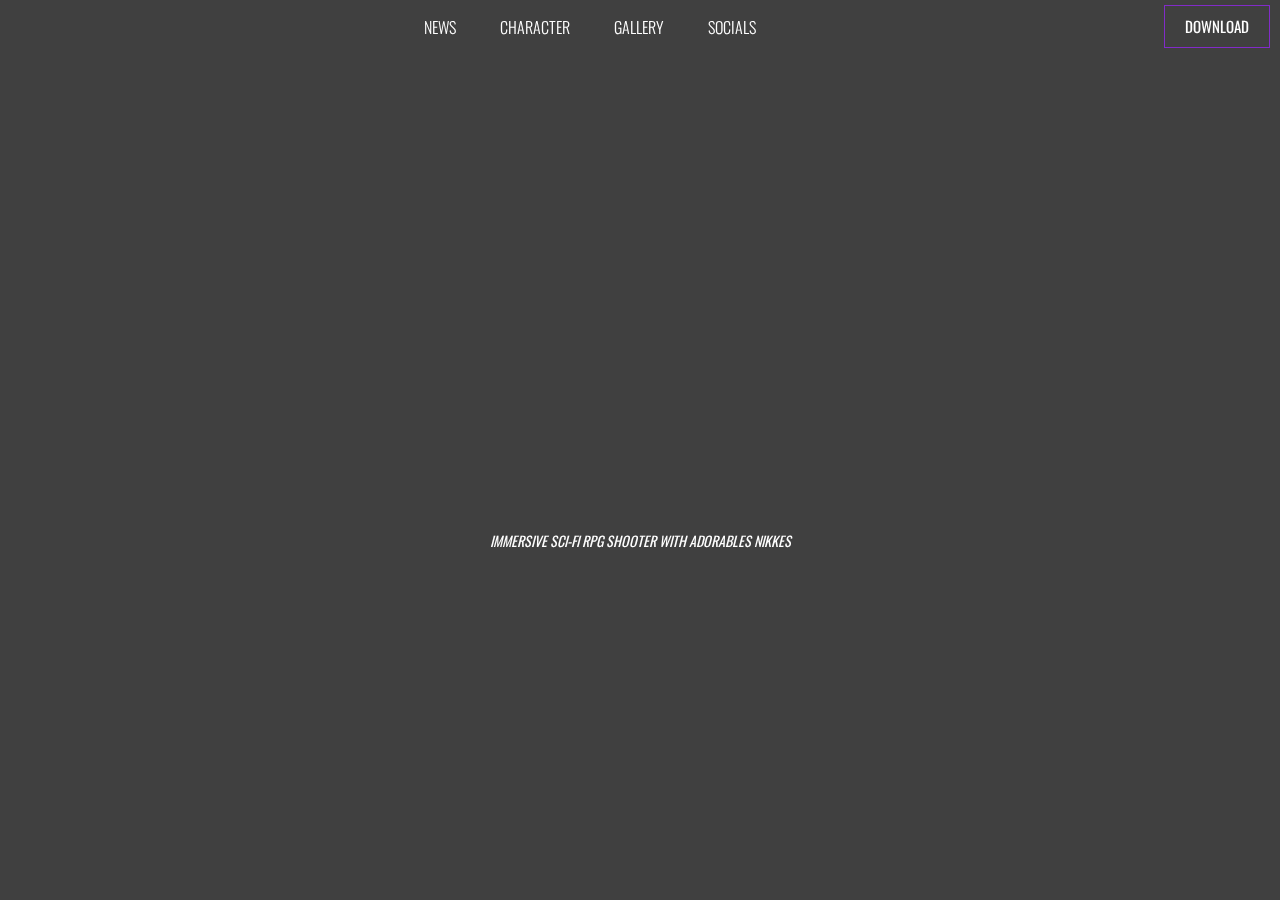
==== index.html @ 4e36c1e4 "initial commit" ====
<!DOCTYPE html>
<html lang="en">
<head>
    <link rel="icon" href="img/icons/icon.jpg">
    <link rel="stylesheet" href="https://cdnjs.cloudflare.com/ajax/libs/font-awesome/6.4.2/css/all.min.css" integrity="sha512-z3gLpd7yknf1YoNbCzqRKc4qyor8gaKU1qmn+CShxbuBusANI9QpRohGBreCFkKxLhei6S9CQXFEbbKuqLg0DA==" crossorigin="anonymous" referrerpolicy="no-referrer" />
    <meta charset="UTF-8">
    <meta name="viewport" content="width=device-width, initial-scale=1.0">
    <title>uwu</title>
    <link rel="stylesheet" href="estilos.css">
    

   
</head>
<body>
    <main class="main">

        <header class="navbar">
           
            <input type="checkbox" id="check">
            <label for="check" class="checkbtn">
                <i class="fa-solid fa-bars"></i>
            </label>
            <a href="#" class="navbar-logo"><img src="img/navbar/logo1.png" id="logo" alt="">
              
              <ul class="uwu">
                <li><a href="#">NEWS</a></li>
                <li><a href="#">CHARACTER</a></li>
                <li><a href="#">GALLERY</a></li>
                <li><a href="#">SOCIALS</a></li>
            </ul>
            </a>
            
            <div class="descarga">
                <a href="#">DOWNLOAD</a>
            </div>
            
        </header>

        <section>
           <divc class="bg-video">
            <video src="img/background/0802.mp4" id="uwu-video" loop autoplay muted></video>
           </div>
           <div class="text-center">
            <img src="img/links/download.png" alt="">
            <h6>IMMERSIVE SCI-FI RPG SHOOTER WITH ADORABLES NIKKES</h6>
            <a href="#"><img src="img/links/appstore.png" alt=""></a>      
            <a href="#"><img src="img/links/playstore.png" alt=""></a>
            <a href="#"><img src="img/links/win_download.f253aa69.png" alt=""></a>
          </div>
        </section>
    
    </main>    

        
    <script type="text/javascript" src="script.js"></script>   
    


    
</body>
</html>
---- estilos.css ----
@import url('https://fonts.googleapis.com/css2?family=Oswald:wght@200;300;400;500;600;700&display=swap');
*{
    margin: 0;
    padding: 0;
    box-sizing: border-box;
}
.main {
    height: 100vh;
    background-color: #000000bf;
    width: 100%;
    max-height: 100%;
    font-family: 'Oswald', sans-serif;
}
.navbar {
    position: relative;
    display: flex;
    justify-content: space-between;
    padding-top: 5px;
    padding-left: 5px;
    padding-right: 10px;
    z-index: 10;
    height: 50px;
}
#logo {
    cursor: pointer;
    margin: 5px;
    width: auto;
    height: 30px;
    
}
ul li  {
    list-style: none;
    display: inline-block;

    position: relative;
    background: none;
    transition: .4s;
    padding: 10px 20px;
    font-size: 16px;
    font-weight: 300;
    
}
ul li a {
    left: 0;
    text-decoration: none;
    color: #fff;
}
ul li a:hover {
    color: rgb(157, 54, 241);
    transition: .4s;
    transform: scale(1.1);
    text-shadow: 0px 0px 10px  rgba(122, 48, 183, 0.916);
}

.descarga a{
    display: inline-block;
    border: 1px solid rgb(130, 43, 201);
    padding: 10px 20px;
    background: transparent;
    border-radius: 0px;
    text-decoration: none;
    color: #fff;
    line-height: 1.4;
    font-size: 15px;
    font-weight: 400;
    transition: .4s;
}
.descarga a:hover {
    background: rgba(130, 43, 201, 0.637);
    transition: .4s;
    transform: scale(1.1);
    -webkit-box-shadow: 0px 0px 30px 0px rgb(130, 43, 201);
    -moz-box-shadow: 0px 0px 30px 0px rgb(130, 43, 201);
    box-shadow: 0px 0px 30px 0px rgb(130, 43, 201);
}
.checkbtn {
    font-size: 30px;
    color: #fff;
    float: right;
    line-height: 50px;
    margin-right: 40px;
    cursor: pointer;
    display: none;
}
#check{
    display: none;
}

#uwu-video {
    position: fixed;
	right: 0;
	bottom: 0;
	width: 100%;
	height: auto;
    z-index: -11;
    overflow: hidden;
    object-fit: cover;
}

.text-center {
    position: absolute;
	width: 100%;
	text-align: center;
	top:60%;
	left: 50%;
	transform: translate(-50%, -50%);
}
.text-center h6 {
    color: #fff;
	font-size: 14px;
    font-weight: 400;
    font-style: italic;
	margin: 0;
    padding: 10px;
}
.text-center a img {
    width: 110px;
    padding-top: 0px;
}




@media (max-width: 1920px) {
    #uwu-video {
        width: auto;
        height: 100%;
    }
}


@media (max-width: 952px){
    #logo{
        padding-left: 20px;
    }
    ul li a{
        font-size: 16px;
    }
}

@media (max-width: 1000px){
    .checkbtn{
        display: block;
    }
    ul{
        position: fixed;
        width: 85%;
        height: 100%;
        background: #2f2f2fbe;
        backface-visibility: hidden;
        overflow: hidden;
        backdrop-filter: blur(20px);
        background-size: cover;
        overflow: hidden;
        object-fit: cover;
        top: 80px;
        left: -100%;
        border-radius: 0 10px;
        text-align: center;
        transition: all .9s;
    
    }

    ul li{
        display: block;
        margin: 50px 0;
        line-height: 30px;
    }
    ul li a{
        font-size: 16px;
    }
    li a:hover, li a.active{
        background: none;
        color: red;
    }
    #check:checked ~ ul{
        left:0;
    }
    #uwu-video {
        width: auto;
        height: 100%;
    }
    .descarga {
        padding-top: 5px;
    }
    .main {

        width: auto;
        height: 100%,    }
    
}
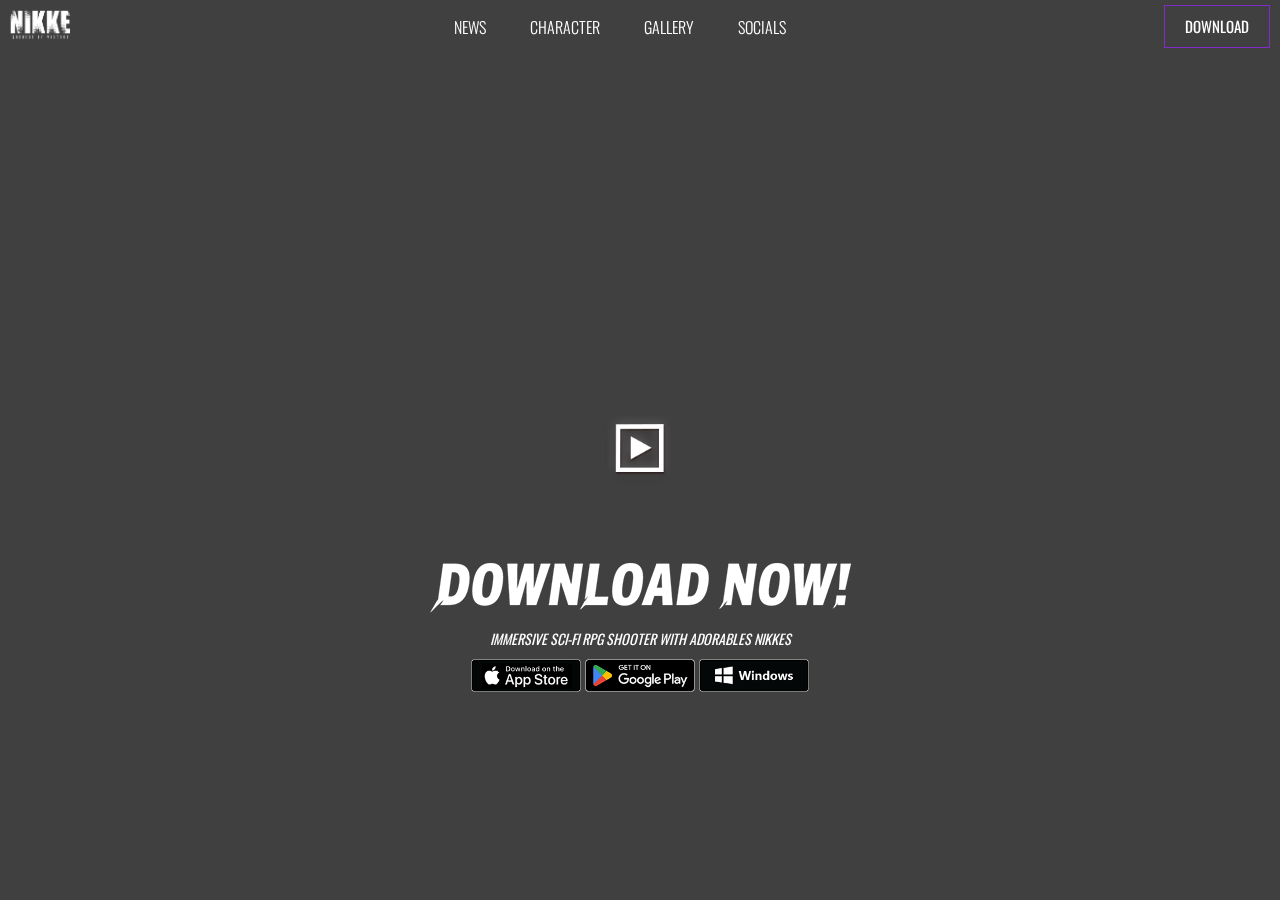
==== commit 8bdac8cf: "Update index.html" ====
--- a/index.html
+++ b/index.html
@@ -38,8 +38,9 @@
 
         <section>
            <divc class="bg-video">
-            <video src="img/background/0802.mp4" id="uwu-video" loop autoplay muted></video>
+            <video src="img/background/header.mp4" id="uwu-video" loop autoplay muted></video>
            </div>
+           <img class="yt" src="img/links/play.d8c096b7.png" alt="">
            <div class="text-center">
             <img src="img/links/download.png" alt="">
             <h6>IMMERSIVE SCI-FI RPG SHOOTER WITH ADORABLES NIKKES</h6>
@@ -58,4 +59,4 @@
 
     
 </body>
-</html>+</html>
--- a/estilos.css
+++ b/estilos.css
@@ -97,14 +97,29 @@
     overflow: hidden;
     object-fit: cover;
 }
+.yt {
+    position: absolute;
+	width: 80px;
+	text-align: center;
+	top:50%;
+    cursor: pointer;
+	left: 50%;
+	transform: translate(-50%, -50%);
+}
 
 .text-center {
     position: absolute;
 	width: 100%;
 	text-align: center;
-	top:60%;
+	top:70%;
 	left: 50%;
 	transform: translate(-50%, -50%);
+}
+.text-center .yt {
+    background: none;
+    width: 60px;
+    padding-top: 0px;
+    
 }
 .text-center h6 {
     color: #fff;
@@ -124,7 +139,7 @@
 
 @media (max-width: 1920px) {
     #uwu-video {
-        width: auto;
+        width: 100%;
         height: 100%;
     }
 }
@@ -142,6 +157,7 @@
 @media (max-width: 1000px){
     .checkbtn{
         display: block;
+        padding-left: 10px;
     }
     ul{
         position: fixed;
@@ -189,4 +205,4 @@
         width: auto;
         height: 100%,    }
     
-}+}
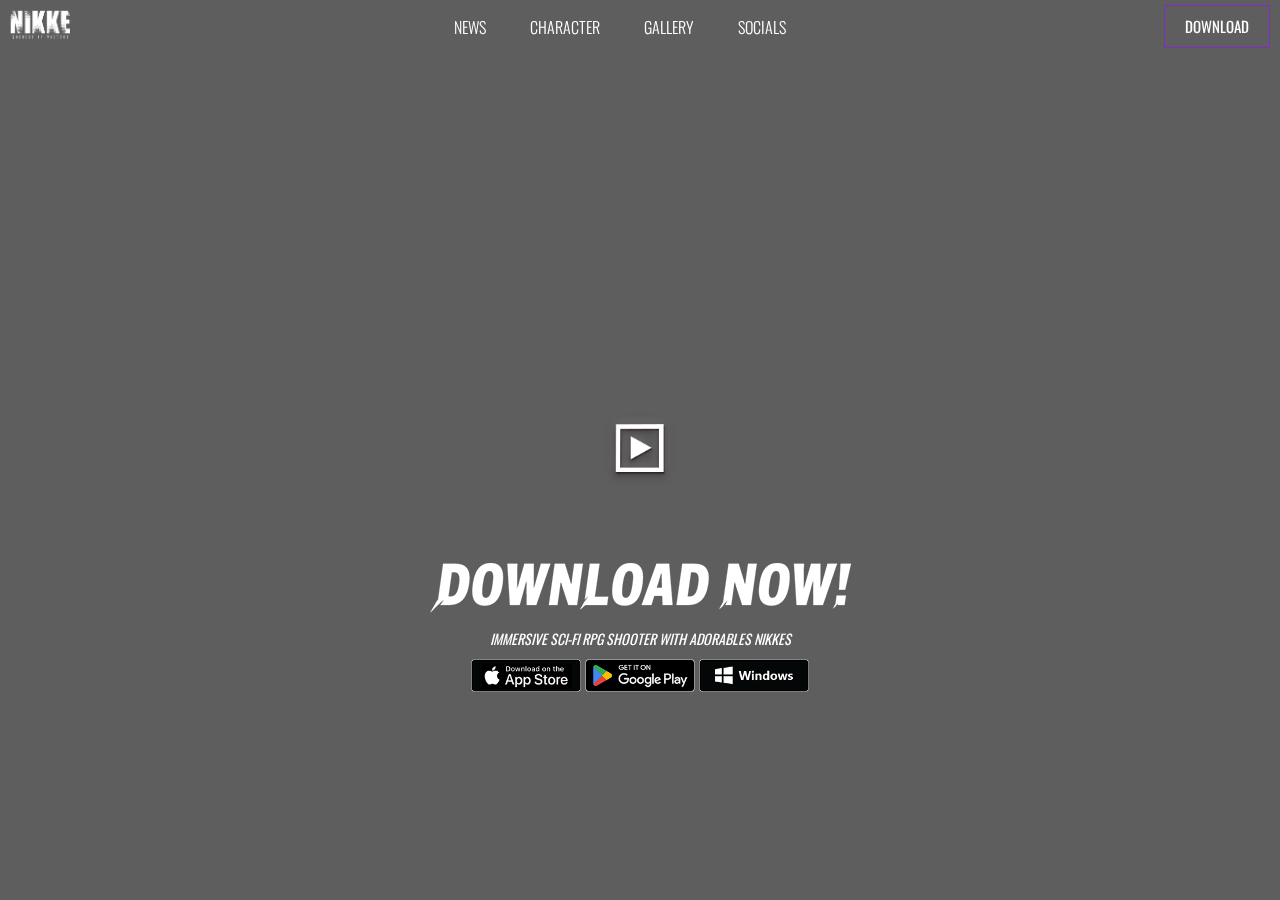
==== commit 5f378454: "Update index.html" ====
--- a/index.html
+++ b/index.html
@@ -42,7 +42,7 @@
            </div>
            <img class="yt" src="img/links/play.d8c096b7.png" alt="">
            <div class="text-center">
-            <img src="img/links/download.png" alt="">
+            <img class="uwu-download" src="img/links/download.png" alt="">
             <h6>IMMERSIVE SCI-FI RPG SHOOTER WITH ADORABLES NIKKES</h6>
             <a href="#"><img src="img/links/appstore.png" alt=""></a>      
             <a href="#"><img src="img/links/playstore.png" alt=""></a>
--- a/estilos.css
+++ b/estilos.css
@@ -7,9 +7,10 @@
 }
 .main {
     height: 100vh;
-    background-color: #000000bf;
+    background-color: #000000a1;
     width: 100%;
     max-height: 100%;
+    overflow: hidden;
     font-family: 'Oswald', sans-serif;
 }
 .navbar {
@@ -142,17 +143,9 @@
         width: 100%;
         height: 100%;
     }
-}
-
-
-@media (max-width: 952px){
-    #logo{
-        padding-left: 20px;
-    }
-    ul li a{
-        font-size: 16px;
-    }
-}
+    
+}
+
 
 @media (max-width: 1000px){
     .checkbtn{
@@ -199,10 +192,31 @@
     }
     .descarga {
         padding-top: 5px;
+        
     }
     .main {
 
         width: auto;
-        height: 100%,    }
-    
-}
+        height: 100%,    
+    }
+    #logo {
+        margin-top: 15px;
+        width: 70px;
+    }
+    .descarga a {
+        font-size: 10px;
+    }
+    .text-center h6 {
+        font-size: 13px;
+    }
+    .text-center a img {
+        width: 100px;
+    }
+    .uwu-download{
+        width: 300px;
+    }
+    .yt {
+        top: 55%;
+    }
+    
+}
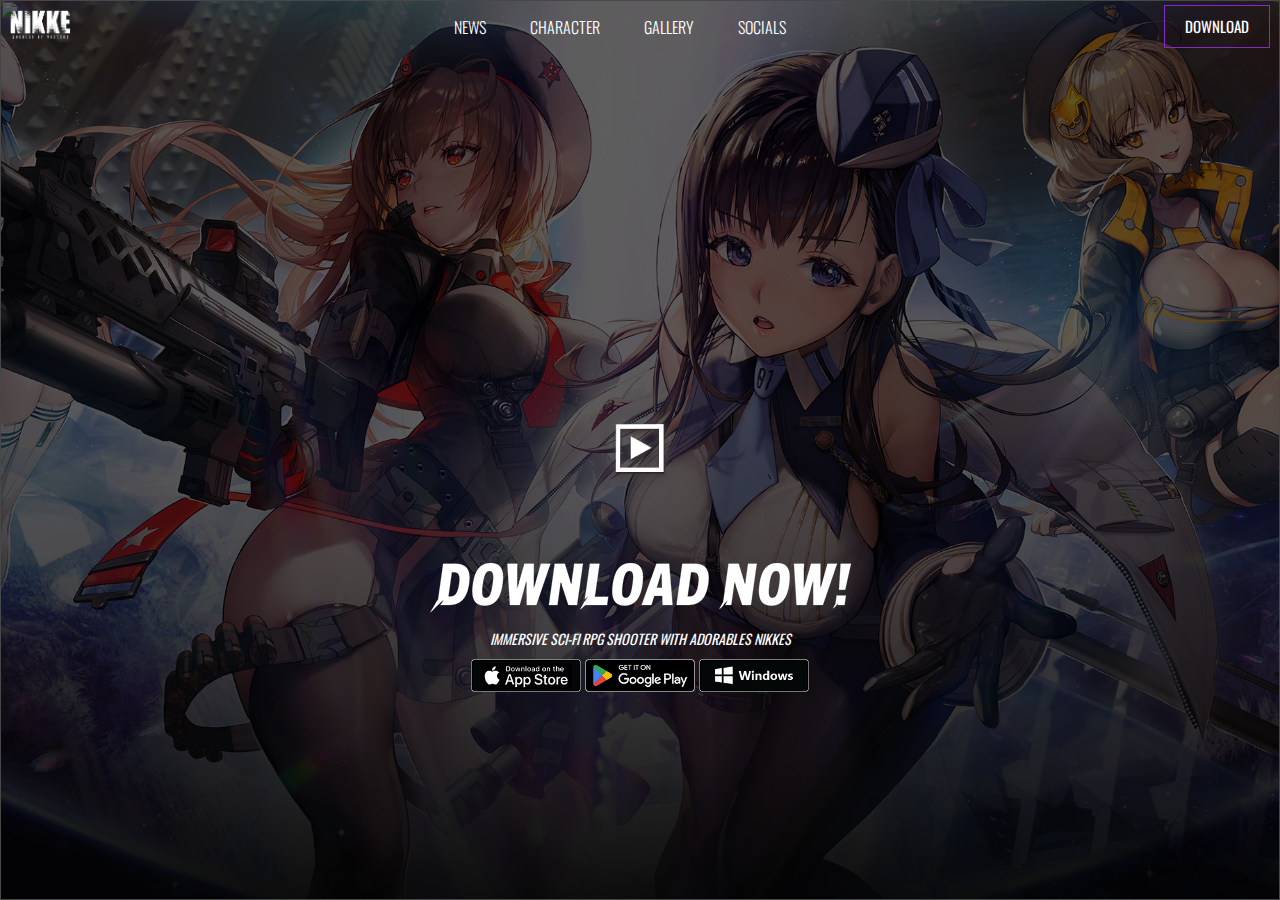
==== commit 2d2ce8de: "Update index.html" ====
--- a/index.html
+++ b/index.html
@@ -38,7 +38,7 @@
 
         <section>
            <divc class="bg-video">
-            <video src="img/background/header.mp4" id="uwu-video" loop autoplay muted></video>
+            <img src="" id="uwu-video" >
            </div>
            <img class="yt" src="img/links/play.d8c096b7.png" alt="">
            <div class="text-center">
@@ -51,6 +51,13 @@
         </section>
     
     </main>    
+    
+    <section>
+
+
+
+    </section>
+    
 
         
     <script type="text/javascript" src="script.js"></script>   
--- a/estilos.css
+++ b/estilos.css
@@ -89,14 +89,17 @@
 }
 
 #uwu-video {
-    position: fixed;
+    position: absolute;
 	right: 0;
 	bottom: 0;
 	width: 100%;
-	height: auto;
+	height: 100%;
     z-index: -11;
     overflow: hidden;
-    object-fit: cover;
+    background-image: url(img/slide/slide1.jpg);
+    background-size: cover;
+    background-repeat: no-repeat;
+    background-position: center;
 }
 .yt {
     position: absolute;
@@ -186,10 +189,7 @@
     #check:checked ~ ul{
         left:0;
     }
-    #uwu-video {
-        width: auto;
-        height: 100%;
-    }
+   
     .descarga {
         padding-top: 5px;
         
@@ -220,3 +220,6 @@
     }
     
 }
+
+
+
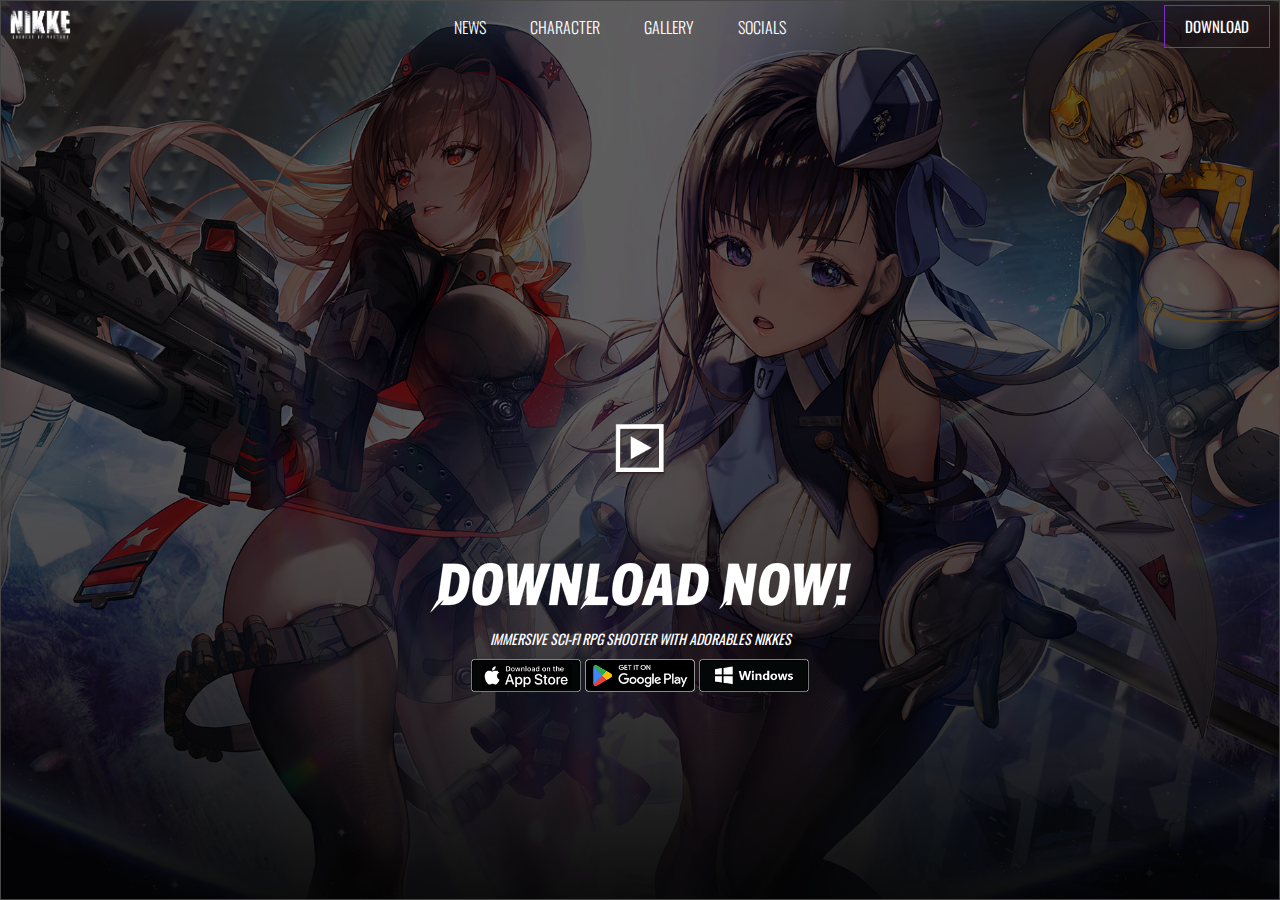
==== commit f5fff5cd: "Update index.html" ====
--- a/index.html
+++ b/index.html
@@ -38,7 +38,7 @@
 
         <section>
            <divc class="bg-video">
-            <img src="" id="uwu-video" >
+            <img id="uwu-video" >
            </div>
            <img class="yt" src="img/links/play.d8c096b7.png" alt="">
            <div class="text-center">
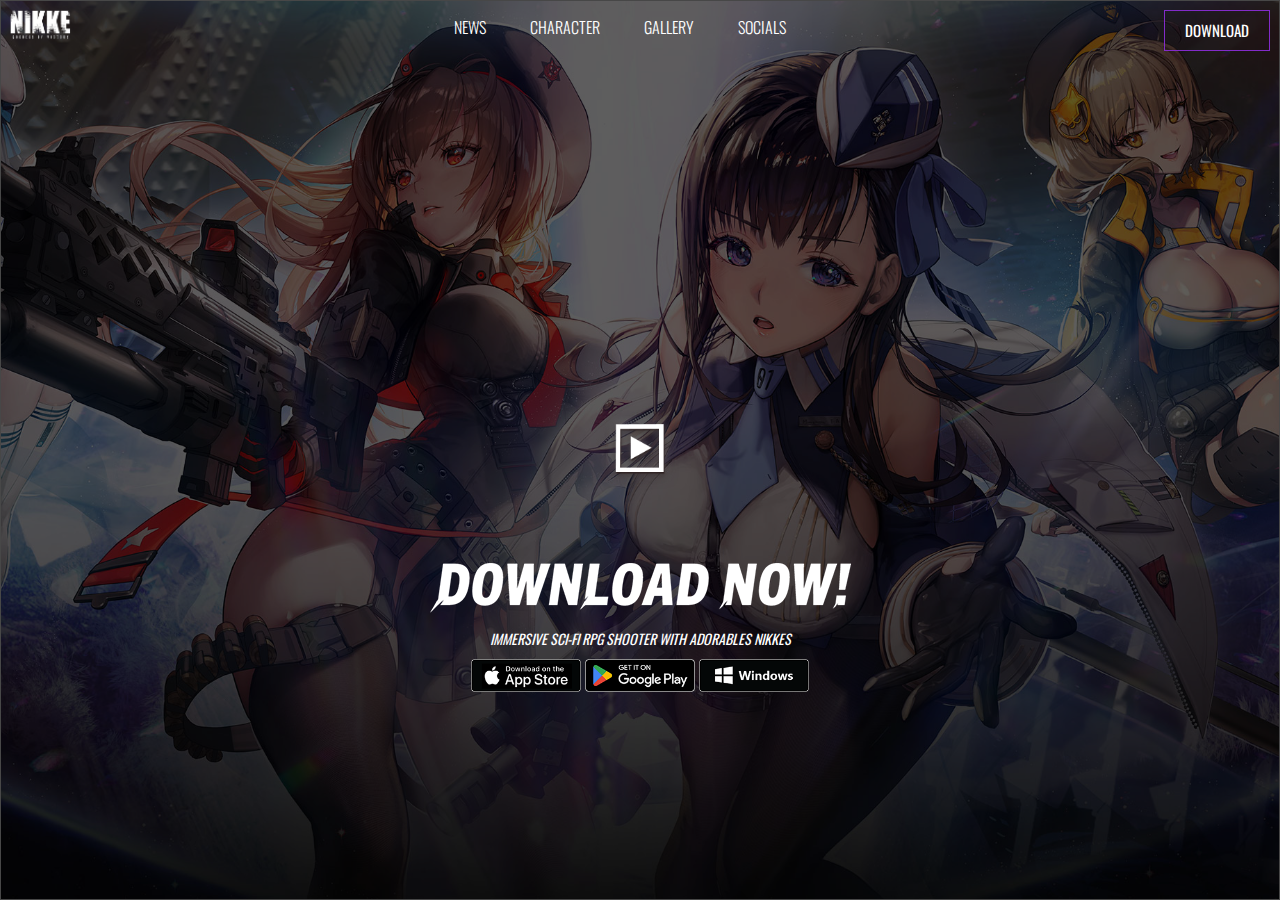
==== commit 2ad539c2: "Update index.html" ====
--- a/index.html
+++ b/index.html
@@ -12,19 +12,20 @@
    
 </head>
 <body>
-    <main class="main">
-
-        <header class="navbar">
+    <main class="main" id="main">
+        <i class="fa-solid fa-xmark" id="sii" onclick="ocultar();"></i>
+        <header class="navbar" id="navbar">
            
             <input type="checkbox" id="check">
             <label for="check" class="checkbtn">
                 <i class="fa-solid fa-bars"></i>
             </label>
+
             <a href="#" class="navbar-logo"><img src="img/navbar/logo1.png" id="logo" alt="">
               
               <ul class="uwu">
                 <li><a href="#">NEWS</a></li>
-                <li><a href="#">CHARACTER</a></li>
+                <li><a href="https://cxmlo.github.io/character.html">CHARACTER</a></li>
                 <li><a href="#">GALLERY</a></li>
                 <li><a href="#">SOCIALS</a></li>
             </ul>
@@ -35,13 +36,14 @@
             </div>
             
         </header>
+        <div class="bg-yt"></div>
 
-        <section>
-           <divc class="bg-video">
-            <img id="uwu-video" >
+        <section >
+           <div class="bg-video">
+            <img  id="uwu-video" >
            </div>
-           <img class="yt" src="img/links/play.d8c096b7.png" alt="">
-           <div class="text-center">
+           <img class="yt" src="img/links/play.d8c096b7.png" id="boton" onclick="mostrar();" alt="">
+           <div class="text-center" id="uwu">
             <img class="uwu-download" src="img/links/download.png" alt="">
             <h6>IMMERSIVE SCI-FI RPG SHOOTER WITH ADORABLES NIKKES</h6>
             <a href="#"><img src="img/links/appstore.png" alt=""></a>      
@@ -49,18 +51,45 @@
             <a href="#"><img src="img/links/win_download.f253aa69.png" alt=""></a>
           </div>
         </section>
+
+        <section class="uwu4">
+            <div class="yt-uwu" id="yt-uwu" >
+                <iframe class="iframe-com" src="https://www.youtube.com/embed/JjcR8wuWEC4?si=TPaqzhuy7QyndFcz" 
+            title="YouTube video player" frameborder="0" 
+            allow="accelerometer; autoplay; clipboard-write; encrypted-media; gyroscope; picture-in-picture; web-share" allowfullscreen></iframe>
+            </div>
+            
+        </section>
     
     </main>    
     
     <section>
 
-
+        <div></div>
 
     </section>
     
 
         
-    <script type="text/javascript" src="script.js"></script>   
+
+    <script>
+        function mostrar(){
+            document.getElementById('yt-uwu').style.display = 'flex';
+            document.getElementById('main').style.background = '#000000e3';
+            document.getElementById('navbar').style. zIndex = '-10';
+            document.getElementById('uwu').style. zIndex = '-10';
+            document.getElementById('sii').style.display = 'block';
+        }
+        function ocultar(){
+            document.getElementById('yt-uwu').style.display = 'none';
+            document.getElementById('sii').style.display = 'none';
+            document.getElementById('main').style.background = '#000000a1';
+            document.getElementById('navbar').style. zIndex = '10';
+            document.getElementById('uwu').style. zIndex = '10';
+        }
+
+        
+    </script> 
     
 
 
--- a/estilos.css
+++ b/estilos.css
@@ -7,10 +7,9 @@
 }
 .main {
     height: 100vh;
-    background-color: #000000a1;
+    background: #000000a1;
     width: 100%;
     max-height: 100%;
-    overflow: hidden;
     font-family: 'Oswald', sans-serif;
 }
 .navbar {
@@ -53,11 +52,13 @@
     transform: scale(1.1);
     text-shadow: 0px 0px 10px  rgba(122, 48, 183, 0.916);
 }
-
+.descarga {
+    padding-top: 5px;
+}
 .descarga a{
     display: inline-block;
     border: 1px solid rgb(130, 43, 201);
-    padding: 10px 20px;
+    padding: 9px 20px;
     background: transparent;
     border-radius: 0px;
     text-decoration: none;
@@ -84,9 +85,12 @@
     cursor: pointer;
     display: none;
 }
+
+
 #check{
     display: none;
 }
+
 
 #uwu-video {
     position: absolute;
@@ -101,6 +105,38 @@
     background-repeat: no-repeat;
     background-position: center;
 }
+
+.yt-uwu {
+    position: relative;
+ 
+    background-size: 100%;
+    display: flex; 
+    justify-content: center; 
+    align-items: center;
+    margin-top: 90px;
+    z-index: 100;
+    display: none;
+    animation: 1s;
+    transition: cubic-bezier(0.075, 0.82, 0.165, 1);
+
+}
+.iframe-com {
+    width: 600px;
+    height: 385px;
+}
+#sii {
+    color: #fff;
+    font-size: 40px;
+    right: 10px;
+    position: absolute;
+    display: none;
+    top: 10px;
+}
+.bg-yt {
+    background: #000000a1;
+    width: 100%;
+    z-index: 100;
+}
 .yt {
     position: absolute;
 	width: 80px;
@@ -109,7 +145,13 @@
     cursor: pointer;
 	left: 50%;
 	transform: translate(-50%, -50%);
-}
+    transition: .8s;
+}
+.yt:hover {
+    width: 100px;
+    transition: .8s;
+}
+
 
 .text-center {
     position: absolute;
@@ -154,20 +196,22 @@
     .checkbtn{
         display: block;
         padding-left: 10px;
+        z-index: 1;
     }
     ul{
         position: fixed;
-        width: 85%;
+        width: 300px;
         height: 100%;
         background: #2f2f2fbe;
         backface-visibility: hidden;
         overflow: hidden;
-        backdrop-filter: blur(20px);
+        backdrop-filter: blur(5px);
         background-size: cover;
         overflow: hidden;
         object-fit: cover;
-        top: 80px;
+        top: 0px;
         left: -100%;
+        z-index: 0;
         border-radius: 0 10px;
         text-align: center;
         transition: all .9s;
@@ -202,6 +246,7 @@
     #logo {
         margin-top: 15px;
         width: 70px;
+        z-index: -2;
     }
     .descarga a {
         font-size: 10px;
@@ -220,6 +265,15 @@
     }
     
 }
-
-
-
+@media (max-width: 1000px){
+    .iframe-com {
+        width: 400;
+        height: 285px;
+    }
+    .yt-uwu {
+        margin-top: 180px;
+    }
+}
+
+
+
